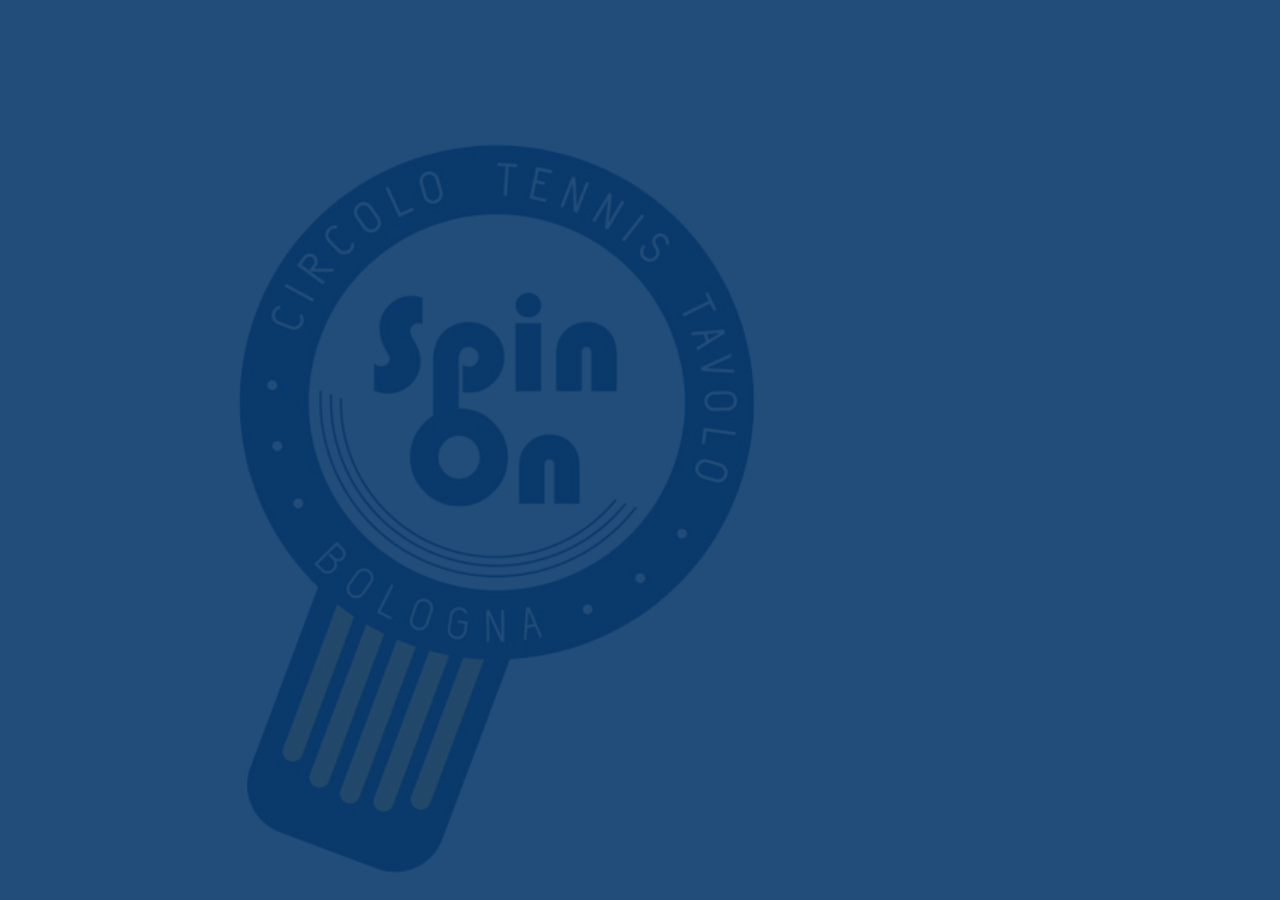
==== index.html @ cd0e2f57 "Pagina cortesia" ====
<!doctype html>

<html lang="en">
   
   
    <head>
       
       
        <!-- META -->
        <meta charset="utf-8">
        <meta name="robots" content="noodp">
        <meta name="viewport" content="width=device-width, initial-scale=1, maximum-scale=1, user-scalable=no">
       
        <!-- PAGE TITLE -->
        <title>Spin On Bologna</title> 
       
        <!-- FAVICON -->
        <link rel="shortcut icon" href="assets/img/favicon.png">
       
        <!-- FONTS -->
		<link rel="preconnect" href="https://fonts.googleapis.com">
		<link rel="preconnect" href="https://fonts.gstatic.com" crossorigin>
		<link href="https://fonts.googleapis.com/css2?family=Georama:wght@400;600;700&display=swap" rel="stylesheet">

       
        <!-- STYLESHEETS -->
        <link rel="stylesheet" type="text/css" href="assets/css/plugins.css">
        <link rel="stylesheet" type="text/css" href="assets/css/main.css">
        
        
    </head>

   
    <body class="cortesia">
    
       
       
        <!-- PRELOADER -->
        <div class="preloader">
           
            <div class="spinner"></div>
            
        </div>
        <!-- /PRELOADER -->
        
        
        
   


        <!-- INTRO -->
        <section id="intro">


            <!-- CONTAINER MID -->
            <div class="container-mid text-center">



                <!-- /ANIMATION CONTAINER -->
				
				<div class="animation-container animation-fade-up" data-animation-delay="300">

                    <p class="brochure">E' ARRIVATO <span class="giallo">&nbsp;SPIN ON&nbsp;</span><br/>IL NUOVO CIRCOLO DEDICATO AL <span class="giallo">&nbsp;TENNIS TAVOLO&nbsp;</span> A BOLOGNA</p>

                </div>
				
				<!-- ANIMATION CONTAINER -->
                <div class="animation-container animation-fade-down" data-animation-delay="0">

                    <h1>WORK IN PROGRESS ...</h1>

                </div>




            </div>
            <!-- /CONTAINER MID -->


        </section>
        <!-- /INTRO -->


       
        
        
        
        
       
        
        
        
       
        
        
        
        
        
        
        
        <!-- BACKGROUND CONTENT -->
        <div class="background-content parallax-on">


            <!-- BACKGROUND CONTENT INNER -->
            <div class="background-content-inner">

                <div class="background-overlay"></div>
                <div class="background-img layer" data-depth="0.1"></div>

            </div>
            <!-- /BACKGROUND CONTENT INNER -->


        </div>
        <!-- /BACKGROUND CONTENT -->
        
        
        
        <!-- JAVASCRIPTS -->
        <script type="text/javascript" src="assets/js/plugins.js"></script>
        <script type="text/javascript" src="assets/js/main.js"></script>
   
   
   
    </body> 
    
    
</html>
---- assets/css/main.css ----
/******************************************************************


	------------------------
	-- TABLE OF CONTENTS --
	------------------------
	
	--  01. Basic
	--  02. Preloader
    --  03. Background Content
    --  04. Navigation
    --  05. Section
    --  06. Section --> Intro
    --  07. Section --> About
    --  08. Section --> Service
    --  09. Section --> Work
    --  10. Section --> Clients
    --  11. Section --> Contact
    --  12. Section --> Footer
 
 
 ******************************************************************/




/** 1. Basic
*******************************************************************/

html
{
    font-size: 10px;
}

body
{
    font-family: 'Georama', sans-serif;
    font-weight: 300;
    font-style: normal;

    color: #fff;
    background: #fff;

    -webkit-font-smoothing: antialiased;
}

h1,
h2,
h3,
h4,
h5,
h6
{
    font-family: 'Open Sans', sans-serif;
    font-weight: 300;

    letter-spacing: 0;

    color: #fff;
}

h1
{
    font-size: 5rem;
}

h2
{
    font-size: 4rem;
}

h3
{
    font-size: 3.5rem;
}

h4
{
    font-size: 3rem;
}

h5
{
    font-size: 2.5rem;
}

h6
{
    font-size: 2rem;
}

p
{
    font-size: 1.5rem;
    line-height: 1.74em;

    letter-spacing: .02em;
}

a,
a:hover,
a:focus
{
    cursor: pointer;
    -webkit-transition: all 300ms ease;
         -o-transition: all 300ms ease;
            transition: all 300ms ease;
    text-decoration: none;
}

a:hover
{
    color: #111;
}

@media (max-width:600px)
{
    html
    {
        font-size: 8px;
    }
}

@media (max-width:500px)
{
    html
    {
        font-size: 7px;
    }
}



/** 2. Preloader
*******************************************************************/

.preloader
{
    position: fixed;
    z-index: 100000;
    bottom: 0;
    left: 0;

    overflow: hidden;

    width: 100%;
    height: 100%;

    background: #fff;
}

.preloader.hide-preloader
{
    height: 0;
    
    -webkit-transition: .8s ease .3s;
         -o-transition: .8s ease .3s;
            transition: .8s ease .3s;
}

.preloader .spinner
{
    position: absolute;
    top: 50%;
    left: 50%;

    display: block;

    width: 50px;
    height: 50px;
    margin-top: -25px;
    margin-left: -25px;

    -webkit-animation: spinner-pulse .6s infinite ease-in-out;
            animation: spinner-pulse .6s infinite ease-in-out;
    text-align: center;

    opacity: 1;
    border-radius: 100%;
    background-color: #111;
}

.preloader.hide-preloader .spinner
{
    opacity: 0;
    
    -webkit-transition: .3s ease;
         -o-transition: .3s ease;
            transition: .3s ease;
}

@-webkit-keyframes spinner-pulse
{
    0%
    {
        -webkit-transform: scale(0);
    }
    100%
    {
        -webkit-transform: scale(1.0);

        opacity: 0;
    }
}

@keyframes spinner-pulse
{
    0%
    {
        -webkit-transform: scale(0);
                transform: scale(0);
    }
    100%
    {
        -webkit-transform: scale(1.0);
                transform: scale(1.0);

        opacity: 0;
    }
}



/** 3. Background Content
*******************************************************************/

.background-content
{
    position: fixed;
    z-index: -1;
    top: 0;
    left: 50%;

    overflow: hidden;

    width: 100%;
    height: 100%;

    -webkit-transform: translate3d(-50%,0,0) !important;
            transform: translate3d(-50%,0,0) !important;
}

.background-content-inner
{
    position: absolute;
    top: 50%;
    left: 50%;

    width: 110%;
    height: 110%;

    -webkit-transform: translate(-50%,-50%);
        -ms-transform: translate(-50%,-50%);
            transform: translate(-50%,-50%);
}

.background-content .background-img
{
    position: absolute;
    z-index: 1;
    top: 0;
    left: 0;

    width: 100%;
    height: 100%;

    background: url(../img/background.jpg);
    background-repeat: no-repeat;
    background-size: cover;
}


/** CORTESIA
*******************************************************************/

p.brochure {
    width: 50%;
    margin: 0 auto;
    font-size: 2em;
}

p.brochure .giallo {
    background-color:#f5cb5d;
	color:#0a3a6b
}

@media (max-width:768px)
{
	p.brochure {
		width: auto;
		margin: 0 1em;
		font-size: 1.5em;
	}
	.background-content .background-img {
		background-position-x: 20%;
	}	
	
}

.cortesia #intro .container-mid h1 {
    margin-top: 1em;
    margin-bottom: 0;
}



/** 4. Navigation
*******************************************************************/

.navigation-main
{
    position: fixed;
    z-index: 100 !important;
    top: 0;

    width: 100%;
    height: 75px;
    padding: 0 30px;

    border-bottom: 1px solid rgba(0,0,0,.12);
    background: #fff;
    -webkit-box-shadow: 0 0 6px 0 rgba(0,0,0,.14);
            box-shadow: 0 0 6px 0 rgba(0,0,0,.14);
}

.navigation-main .container-fluid
{
    max-width: 960px;
}

.navigation-main .navbar-collapse
{
    width: 100%;
}

.navigation-main .navbar-brand
{
    padding: 0;
}

.navigation-main .navbar-brand img
{
    position: absolute;
    top: 50%;

    max-height: 44px;
    margin: 0;
    padding: 0;

    -webkit-transform: translateY(-50%);
        -ms-transform: translateY(-50%);
            transform: translateY(-50%);
}

.navigation-main button
{
    font-size: 28px;

    margin-right: 0;

    color: #000;
}

.navigation-main ul
{
    margin: 0;
    padding: 0;

    list-style: none;
}

.navigation-main ul li a,
.navigation-main ul li span
{
    font-family: 'Open Sans', sans-serif;
    font-size: 13px;
    font-weight: 400;
    line-height: 75px;

    display: block;

    margin: 0;
    padding: 0 15px;

    cursor: pointer;
    -webkit-transition: all .1s  linear;
         -o-transition: all .1s  linear;
            transition: all .1s  linear;
    letter-spacing: .096em;
    text-transform: uppercase;

    color: #000;
    background: none !important;
}

.navigation-main ul li a:hover,
.navigation-main ul li span:hover,
.navigation-main ul li.current a
{
    color: #13bbbd;
}



/** MEDIA QUERIES  **/

@media (max-width: 1000px)
{
    .navigation-main ul li a,
    .navigation-main ul li span
    {
        padding: 0 10px;
    }

    .navigation-main .container-fluid
    {
        padding: 0;
    }

    .navigation-main
    {
        padding: 0;
    }

    .navbar-header
    {
        padding: 0 24px;
    }
}

@media (min-width: 841px)
{
    .navigation-main .dropdown:hover .dropdown-menu
    {
        display: block;
    }
}

@media (max-width: 840px)
{
    .navigation-main
    {
        height: 60px;
    }

    .navbar-header
    {
        float: none;

        margin: 0 !important;
    }

    .navbar-toggle
    {
        line-height: 60px;

        display: block;

        margin-top: -4px !important;
        margin-bottom: 0 !important;
        padding-top: 0 !important;
        padding-bottom: 0 !important;
    }

    .navbar-collapse
    {
        margin: 0 !important;
        padding: 0;

        border-top: 1px solid transparent;
        background: #fff;
        -webkit-box-shadow: inset 0 1px 0 rgba(255,255,255,.1);
                box-shadow: inset 0 1px 0 rgba(255,255,255,.1);
    }

    .navbar-collapse.collapse
    {
        display: none!important;
    }

    .navbar-nav
    {
        float: none!important;

        margin: 7.5px -15px;
        padding-top: 15px !important;
        padding-bottom: 26px !important;
    }

    .navbar-nav > li
    {
        float: none;
    }

    .navbar-nav > li > a
    {
        padding-top: 10px;
        padding-bottom: 10px;
    }

    .navbar-text
    {
        float: none;

        margin: 15px 0;
    }

    .navbar-collapse.collapse.in
    {
        display: block !important;
    }

    .collapsing
    {
        overflow: hidden !important;
    }

    .navigation-main ul li a,
    .navigation-main ul li span,
    .navigation-main ul li .dropdown-menu a
    {
        line-height: 60px !important;

        padding-left: 40px !important;
    }

    .navbar-nav .open .dropdown-menu
    {
        position: static;

        float: none;

        width: auto;
        margin-top: 0;
        padding: 0;

        border: 0;
        background-color: transparent;
        -webkit-box-shadow: none;
                box-shadow: none;
    }

    .navbar-nav .open .dropdown-menu .dropdown-header,
    .navbar-nav .open .dropdown-menu > li > a
    {
        padding: 0;
    }
}

@media (max-height: 840px) and (max-width: 840px)
{
    .navigation-main ul li a,
    .navigation-main ul li span,
    .navigation-main ul li .dropdown-menu a
    {
        line-height: 44px !important;
    }

    .navigation-main
    {
        height: 60px;
    }

    .navigation-main .navbar-brand img
    {
        max-width: 120px;
    }
}

@media (max-height: 600px) and (max-width: 840px)
{
    .navigation-main ul li a,
    .navigation-main ul li span,
    .navigation-main ul li .dropdown-menu a
    {
        line-height: 34px !important;
    }
}



/** 5. Section
*******************************************************************/

section
{
    position: relative;

    margin: 0 auto;
    padding: 16rem 0;

    background: rgba(10, 58, 107, .90);
}

section.white
{
    position: relative;

    background: #fff;
}

section.white h1,
section.white h2,
section.white h3,
section.white h4,
section.white h5,
section.white h6
{
    color: #000;
}

section.white p,
section.white a,
section.white span
{
    color: #333;
}

section:last-of-type
{
    padding-bottom: 20rem;
}

section .container-fluid
{
    max-width: 980px;
}

section .headline
{
    line-height: 1.4em;

    margin-top: 0;
    margin-bottom: .9em;
}

@media (max-width:768px)
{
    section .headline br
    {
        display: none;
    }
}



/** 6. Section --> Intro
*******************************************************************/

#intro
{
    position: relative;

    height: 100vh;
}

#intro .container-mid
{
    position: absolute;
    top: 50%;

    width: 100%;

    -webkit-transform: translateY(-50%);
        -ms-transform: translateY(-50%);
            transform: translateY(-50%);
}

#intro .container-mid h1
{
    line-height: 1.2em;

    margin-top: 0;
    margin-bottom: 1em;
}

#intro .container-mid p.subline
{
    font-size: 2.2rem;
    line-height: 1.6em;

    display: inline-block;

    margin: 0;
    margin-right: .8em;

    vertical-align: middle;
}

#intro .container-mid a
{
    font-size: 2rem;
    line-height: 3.2em;

    position: relative;

    display: inline-block;
    overflow: hidden;

    width: 3.2em;
    margin: 0;
    padding: 0;

    -webkit-transition: .2s ease;
         -o-transition: .2s ease;
            transition: .2s ease;
    text-align: center;
    vertical-align: middle;

    color: #fff;
    border-radius: 100%;
    background: none;
}

#intro .container-mid a:before
{
    position: absolute;
    z-index: 1;
    top: 0;
    left: 0;

    width: 100%;
    height: 100%;

    content: '';
    -webkit-transition: .15s ease;
         -o-transition: .15s ease;
            transition: .15s ease;
    -webkit-transform: scale(1);
        -ms-transform: scale(1);
            transform: scale(1);

    border-radius: 100%;
    background: #13bbbd;
}

#intro .container-mid a:hover:before
{
    -webkit-transform: scale(0);
        -ms-transform: scale(0);
            transform: scale(0);
}

#intro .container-mid a:after
{
    position: absolute;
    z-index: 1;
    top: 0;
    left: 0;

    width: 100%;
    height: 100%;

    content: '';
    -webkit-transition: .15s ease;
         -o-transition: .15s ease;
            transition: .15s ease;
    -webkit-transform: scale(0);
        -ms-transform: scale(0);
            transform: scale(0);

    border-radius: 100%;
    background: #222;
}

#intro .container-mid a:hover:after
{
    -webkit-transform: scale(1);
        -ms-transform: scale(1);
            transform: scale(1);
}

#intro .container-mid a i
{
    position: relative;
    z-index: 2;
}

#intro .animation-container
{
    -webkit-transition: .5s ease;
         -o-transition: .5s ease;
            transition: .5s ease;
}

#intro .animation-container.animation-fade
{
    opacity: 0;
}

#intro .animation-container.animation-fade.run-animation
{
    opacity: 1;
}

#intro .animation-container.animation-fade-up
{
    -webkit-transform: translateY(10vh);
        -ms-transform: translateY(10vh);
            transform: translateY(10vh);

    opacity: 0;
}

#intro .animation-container.animation-fade-up.run-animation
{
    -webkit-transform: translateY(0);
        -ms-transform: translateY(0);
            transform: translateY(0);

    opacity: 1;
}

#intro .animation-container.animation-fade-down
{
    -webkit-transform: translateY(-10vh);
        -ms-transform: translateY(-10vh);
            transform: translateY(-10vh);

    opacity: 0;
}

#intro .animation-container.animation-fade-down.run-animation
{
    -webkit-transform: translateY(0);
        -ms-transform: translateY(0);
            transform: translateY(0);

    opacity: 1;
}

#intro .animation-container.animation-fade-left
{
    -webkit-transform: translateX(10vh);
        -ms-transform: translateX(10vh);
            transform: translateX(10vh);

    opacity: 0;
}

#intro .animation-container.animation-fade-left.run-animation
{
    -webkit-transform: translateX(0);
        -ms-transform: translateX(0);
            transform: translateX(0);

    opacity: 1;
}

#intro .animation-container.animation-fade-right
{
    -webkit-transform: translateX(-10vh);
        -ms-transform: translateX(-10vh);
            transform: translateX(-10vh);

    opacity: 0;
}

#intro .animation-container.animation-fade-right.run-animation
{
    -webkit-transform: translateX(0);
        -ms-transform: translateX(0);
            transform: translateX(0);

    opacity: 1;
}

@media (max-width:1200px)
{
    #intro
    {
        height: auto;
    }
	
    .cortesia #intro
    {
        height: 100vh;
    }	

    #intro .container-mid
    {
        position: relative;
        top: 0;

        margin: 15vh 0;

        -webkit-transform: translate(0);
            -ms-transform: translate(0);
                transform: translate(0);
    }
}



/** 7. Section --> About
*******************************************************************/

#about .subline
{
    max-width: 77%;
    margin: 0 auto 2em auto;
}

#about .about-item
{
    padding-right: 24px;
    padding-left: 24px;
}

#about .about-item img
{
    margin-top: 1.8em;
}

#about .about-item p
{
    margin-top: 1.8em;
    margin-bottom: 0;
}

@media (max-width:768px)
{
    #about .subline
    {
        max-width: 640px;
    }

    #about .about-item img
    {
        margin-right: auto;
        margin-left: auto;
    }

    #about .about-item p
    {
        max-width: 640px;
        margin-right: auto;
        margin-left: auto;

        text-align: center;
    }
}



/** 8. Section --> Service
*******************************************************************/

#service .service-item
{
    margin-top: 4rem;
}

#service .service-item i
{
    font-size: 2rem;
    line-height: 3em;

    display: inline-block;

    width: 3em;
    margin-right: .8em;

    text-align: center;
    vertical-align: middle;

    border-radius: 100%;
    background: #13bbbd;
}

#service .service-item h5
{
    display: inline-block;

    vertical-align: middle;
}

#service .service-item p
{
    margin-top: 1.6em;
    margin-bottom: 0;
}

@media (max-width:768px)
{
    #service .service-item
    {
        text-align: center !important;
    }
}



/** 9. Section --> Work
*******************************************************************/

#work .work-carousel
{
    margin-top: 6rem;
}

#work .work-carousel .owl-dots
{
    position: relative;

    margin-top: 6rem;

    text-align: center;
}

#work .work-carousel .owl-dots .owl-dot
{
    position: relative;

    display: inline-block;

    width: 14px;
    height: 14px;
    margin: 0 6px;

    -webkit-transition: .3s ease;
         -o-transition: .3s ease;
            transition: .3s ease;
    vertical-align: middle;

    border-radius: 100%;
    background: #bdc3c7;
}

#work .work-carousel .owl-dots .owl-dot.active
{
    border-color: rgba(0,0,0,0);
}

#work .work-carousel .owl-dots .owl-dot:after
{
    position: absolute;
    top: 50%;
    left: 50%;

    width: 7px;
    height: 7px;

    content: '';
    -webkit-transition: .3s ease;
         -o-transition: .3s ease;
            transition: .3s ease;
    -webkit-transform: translate(-50%,-50%);
        -ms-transform: translate(-50%,-50%);
            transform: translate(-50%,-50%);

    opacity: 0;
    border-radius: 100%;
    background: #13bbbd;
}

#work .work-carousel .owl-dots .owl-dot.active:after,
#work .work-carousel .owl-dots .owl-dot:hover:after
{
    opacity: 1;
}

#work .work-carousel .item
{
    position: relative;

    display: block;
    overflow: hidden;

    min-height: 46rem;

    background: none;
}

#work .work-carousel .item .bg-image
{
    position: absolute;
    top: 0;
    left: 0;

    width: 100%;
    height: 100%;

    background-position: center;
    background-size: cover;
}

#work .work-carousel .item .info
{
    position: absolute;
    z-index: -4;
    top: 0;
    left: 0;

    display: block;

    width: 100%;
    height: 100%;

    -webkit-transition: .4s ease;
         -o-transition: .4s ease;
            transition: .4s ease;
    pointer-events: none;

    opacity: 1;
    background: rgba(10,10,10,.6);
}

#work .work-carousel .item:hover .info
{
    z-index: 2;

    pointer-events: all;

    opacity: 1;
}

#work .work-carousel .item .info .container-mid
{
    position: absolute;
    top: 50%;
    left: 0;

    width: 100%;

    -webkit-transform: translateY(-50%);
        -ms-transform: translateY(-50%);
            transform: translateY(-50%);
    text-align: center;
}

#work .work-carousel .item .info .container-mid h5
{
    -webkit-transform: translateX(2rem);
        -ms-transform: translateX(2rem);
            transform: translateX(2rem);

    opacity: 0;
    color: #fff;
}

#work .work-carousel .item:hover .info .container-mid h5
{
    -webkit-transition: .2s ease .1s;
         -o-transition: .2s ease .1s;
            transition: .2s ease .1s;
    -webkit-transform: translateX(0);
        -ms-transform: translateX(0);
            transform: translateX(0);

    opacity: 1;
}

#work .work-carousel .item .info .container-mid i
{
    font-size: 2rem;
    line-height: 2.5em;

    display: block;

    width: 2.5em;
    margin: 1em auto 0 auto;

    -webkit-transform: translateX(-2rem);
        -ms-transform: translateX(-2rem);
            transform: translateX(-2rem);
    text-align: center;

    opacity: 0;
    color: #fff;
    border-radius: 100%;
    background: #13bbbd;
}

#work .work-carousel .item:hover .info .container-mid i
{
    -webkit-transition: .2s ease .1s;
         -o-transition: .2s ease .1s;
            transition: .2s ease .1s;
    -webkit-transform: translateX(0);
        -ms-transform: translateX(0);
            transform: translateX(0);

    opacity: 1;
}

#work .work-carousel .item .lightbox-wrapper
{
    position: absolute;

    display: none;

    opacity: 0;
}

.featherlight .featherlight-content
{
    max-height: 95%;
    padding: 0;

    border-bottom: 0;
}

.featherlight .featherlight-content .work-lightbox h1,
.featherlight .featherlight-content .work-lightbox h2,
.featherlight .featherlight-content .work-lightbox h3,
.featherlight .featherlight-content .work-lightbox h4,
.featherlight .featherlight-content .work-lightbox h5,
.featherlight .featherlight-content .work-lightbox h6,
.featherlight .featherlight-content .work-lightbox p
{
    color: #111;
}

.featherlight .featherlight-content  .featherlight-close-icon
{
    font-size: 2.4rem;
    line-height: 2.4em;

    top: .7em;
    left: .7em;

    width: 2.4em;

    border-radius: 100%;
    outline: none !important;
    background: white;
}

.featherlight .featherlight-content .work-lightbox
{
    max-width: 1400px;
    padding: 0 0 10vh 0;

    text-align: center;
}

.featherlight .featherlight-content .work-lightbox img
{
    margin: 0 auto 7vh auto;
}

.featherlight .featherlight-content .work-lightbox .description
{
    max-width: 700px;
    margin: 0 auto;
    padding: 0 5rem;
}

.featherlight .featherlight-content .work-lightbox .description h3
{
    margin-bottom: .25em;

    text-align: left;
}

.featherlight .featherlight-content .work-lightbox .description p.subline
{
    margin-bottom: 2em;

    letter-spacing: .025em;
}

.featherlight .featherlight-content .work-lightbox .description p
{
    margin-bottom: 2em;

    text-align: left;
}



/** 10. Section --> Clients
*******************************************************************/

#clients .client-feedback
{
    padding-top: 2rem;
}

#clients .client-feedback .client-feedback-item
{
    margin-bottom: 5rem;
}

#clients .client-feedback .client-feedback-item:last-child
{
    margin-bottom: 0;
}

@media (max-width:768px)
{
    #clients .client-feedback .client-feedback-item img
    {
        margin: 0 auto 3rem auto;
    }

    #clients .client-feedback .client-feedback-item .text-left
    {
        text-align: center;
    }
}



/** 11. Section --> Contact
*******************************************************************/

#contact .contact-list
{
    display: inline-block;

    margin: 0;
    padding: 3rem 0 0 0;

    list-style: none;

    text-align: left;
}

#contact .contact-list .contact-list-item
{
    margin-bottom: 4rem;
}

#contact .contact-list .contact-list-item .contact-type
{
    display: inline-block;

    margin-right: 1.6rem;
    padding: 0 3.5rem;

    border-radius: 3.5rem;
    background: #13bbbd;
}

#contact .contact-list .contact-list-item .contact-type i
{
    font-size: 2rem;
    line-height: 7rem;

    margin-right: .3em;
}

#contact .contact-list .contact-list-item .contact-type h6
{
    font-weight: 500;

    margin-right: .3em !important;

    color: #fff;
}

#contact .contact-list .contact-list-item h6
{
    line-height: 6rem;

    display: inline-block;

    margin: 0;
}

@media (max-width:500px)
{
    #contact .contact-list .contact-list-item
    {
        text-align: center;
    }

    #contact .contact-list .contact-list-item .contact-type
    {
        display: block;

        margin-bottom: 2rem;

        text-align: center;
    }
}



/** 12. Section --> Footer
*******************************************************************/

#footer
{
    position: relative;

    overflow: hidden;

    margin: 0 auto;
    padding: 6rem 0;
}

#footer p
{
    line-height: 6rem;

    margin: 0;
}

#footer p a
{
    font-weight: 400;

    color: inherit;
}

#footer .social-icons
{
    margin: 0;
    padding: 0;

    list-style: none;
}

#footer .social-icons li
{
    font-size: 2rem;
    line-height: 3em;

    position: relative;

    display: inline-block;
    overflow: hidden;

    width: 3em;
    height: 3em;
    margin: 0;
    margin-right: 1em;

    text-align: center;

    color: #fff;
    border-radius: 100%;
    background: none;
}

#footer .social-icons li:last-child
{
    margin-right: 0;
}

#footer .social-icons li:before
{
    position: absolute;
    z-index: 1;
    top: 0;
    left: 0;

    width: 100%;
    height: 100%;

    content: '';
    -webkit-transition: .15s ease;
         -o-transition: .15s ease;
            transition: .15s ease;
    -webkit-transform: scale(1);
        -ms-transform: scale(1);
            transform: scale(1);

    border-radius: 100%;
    background: #13bbbd;
}

#footer .social-icons li:hover:before
{
    -webkit-transform: scale(0);
        -ms-transform: scale(0);
            transform: scale(0);
}

#footer .social-icons li:after
{
    position: absolute;
    z-index: 1;
    top: 0;
    left: 0;

    width: 100%;
    height: 100%;

    content: '';
    -webkit-transition: .15s ease;
         -o-transition: .15s ease;
            transition: .15s ease;
    -webkit-transform: scale(0);
        -ms-transform: scale(0);
            transform: scale(0);

    border-radius: 100%;
    background: #222;
}

#footer .social-icons li:hover:after
{
    -webkit-transform: scale(1);
        -ms-transform: scale(1);
            transform: scale(1);
}

#footer .social-icons li a
{
    font-size: inherit;

    position: relative;
    z-index: 3;

    display: block;

    color: #fff;
    border: none;
}


@media (max-width:768px)
{
    #footer p
    {
        margin-bottom: 1em;
    }

    #footer .text-left,
    #footer .text-right
    {
        text-align: center;
    }
}
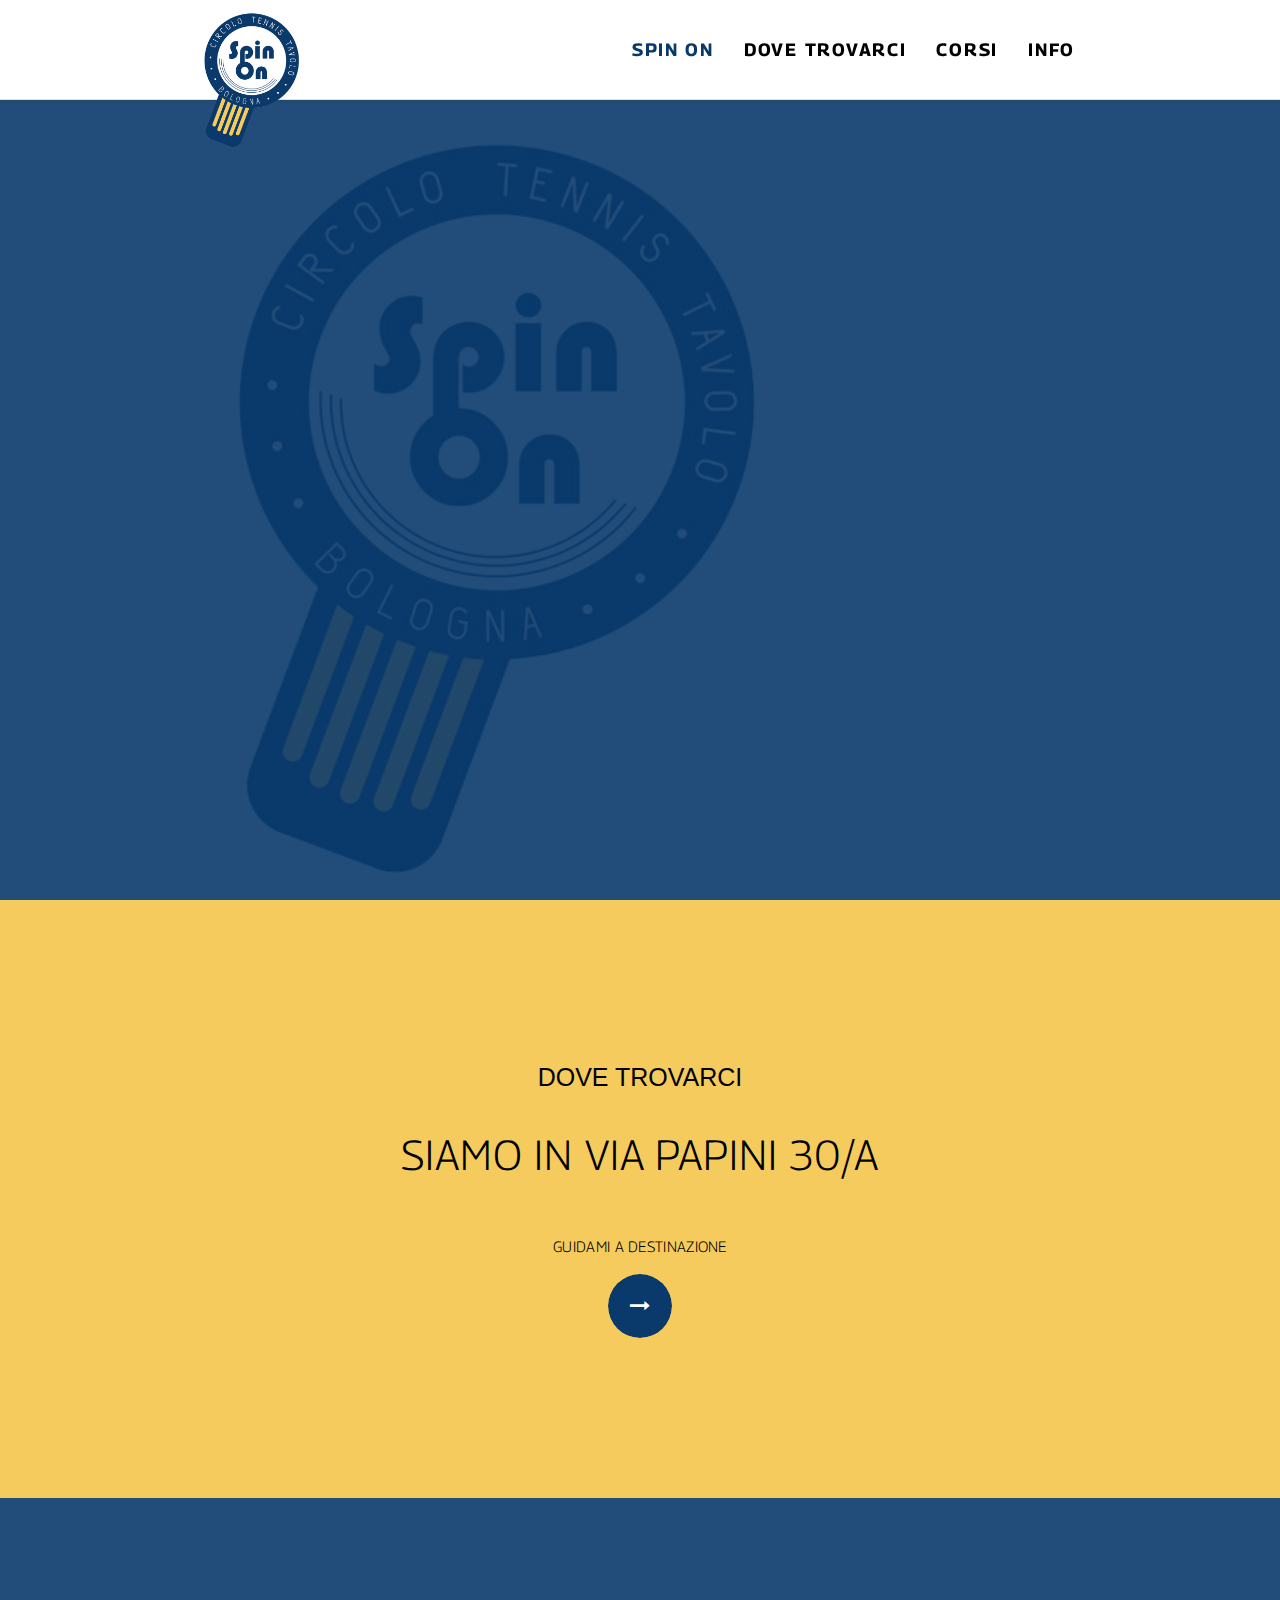
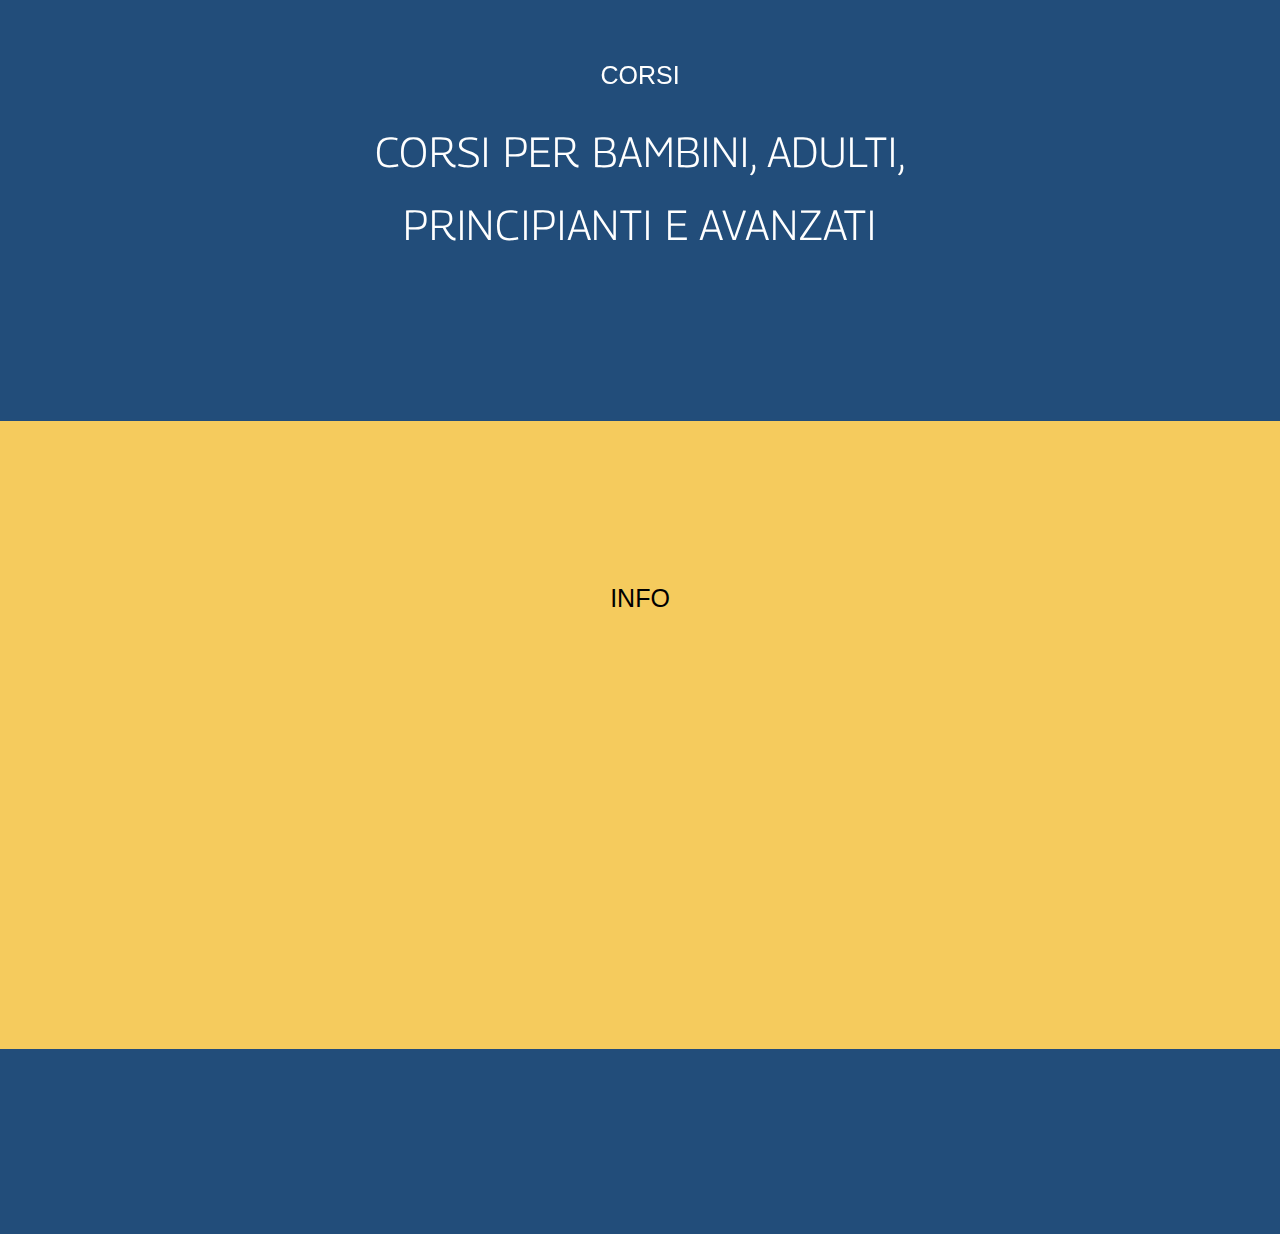
==== commit 6c4b02d3: "Sito monopagina" ====
--- a/index.html
+++ b/index.html
@@ -30,8 +30,8 @@
         
     </head>
 
-   
-    <body class="cortesia">
+    
+    <body id="inizio">
     
        
        
@@ -45,7 +45,53 @@
         
         
         
-   
+        <!-- NAVIGATION -->
+        <nav class="navigation-main">
+
+
+            <!-- CONTAINER FLUID -->
+            <div class="container-fluid">
+
+
+                <!-- NAVIGATION HEADER -->
+                <div class="navbar-header">
+
+                    <button type="button" class="navbar-toggle" data-toggle="collapse" data-target="#navbar"><i class="fa fa-bars" aria-hidden="true"></i></button>
+                    <a class="navbar-brand" href="#"><img class="img-responsive" src="assets/img/navigation-logo.png" alt="" /></a>
+
+                </div>
+                <!-- /NAVIGATION HEADER -->
+
+
+                <!-- NAVBAR -->
+                <div id="navbar" class="navbar-collapse collapse">
+
+
+                    <!-- MENU ITEMS LIST -->
+                    <ul class="navigation-items nav navbar-nav navbar-right">
+
+
+                        <li class="current"><a href="#intro">SPIN ON</a></li>
+                        <li><a href="#about">DOVE TROVARCI</a></li>
+                        <li><a href="#service">CORSI</a></li>
+                        <li><a href="#contact">INFO</a></li>
+
+
+                    </ul>
+                    <!-- /MENU ITEMS LIST -->
+
+
+                </div>
+                <!-- /NAVBAR -->
+
+
+            </div>
+            <!-- /CONTAINER FLUID -->
+
+
+        </nav>
+        <!-- /NAVIGATION -->
+        
 
 
         <!-- INTRO -->
@@ -56,23 +102,21 @@
             <div class="container-mid text-center">
 
 
-
                 <!-- /ANIMATION CONTAINER -->
 				
-				<div class="animation-container animation-fade-up" data-animation-delay="300">
-
-                    <p class="brochure">E' ARRIVATO <span class="giallo">&nbsp;SPIN ON&nbsp;</span><br/>IL NUOVO CIRCOLO DEDICATO AL <span class="giallo">&nbsp;TENNIS TAVOLO&nbsp;</span> A BOLOGNA</p>
+				<div class="animation-container animation-fade-down" data-animation-delay="100">
+
+                    <p class="brochure">E' ARRIVATO <span class="giallo">&nbsp;SPIN ON&nbsp;</span><br/>IL NUOVO CIRCOLO DEDICATO AL <br/><span class="giallo">&nbsp;TENNIS TAVOLO&nbsp;</span> A BOLOGNA</p>
+
+                </div>
+				
+				<div class="animation-container animation-fade-up" data-animation-delay="600">
+
+                    <p class="brochure">PER CHI VUOLE IMPARARE,<br/>PERFEZIONARSI O SFIDARE ALTRI ATLETI ...</p>
 
                 </div>
 				
 				<!-- ANIMATION CONTAINER -->
-                <div class="animation-container animation-fade-down" data-animation-delay="0">
-
-                    <h1>WORK IN PROGRESS ...</h1>
-
-                </div>
-
-
 
 
             </div>
@@ -84,19 +128,210 @@
 
 
        
-        
-        
-        
-        
-       
-        
-        
-        
-       
-        
-        
-        
-        
+        <!-- ABOUT -->
+        <section id="about" class="yellow">
+        
+        
+            <!-- CONTAINER FLUID -->
+            <div class="container-fluid text-center">
+
+
+                <h3 class="headline scroll-animated-from-top brochure">DOVE TROVARCI</h3>
+
+                <p class="subline brochure" >SIAMO IN VIA PAPINI 30/A</p>
+
+				<p class="subline">GUIDAMI A DESTINAZIONE</p>
+                <a href="https://www.google.com/maps/dir//Via+Giovanni+Papini,+30a,+40128+Bologna+BO/@44.5354596,11.3514462,17z/data=!4m9!4m8!1m0!1m5!1m1!1s0x477fd310b5c0956b:0x19789023b77bb68a!2m2!1d11.3536349!2d44.5354596!3e0" class="icona" target="_blank"><i class="fa fa-long-arrow-right" aria-hidden="true"></i></a>
+
+
+
+                   
+
+
+            </div>
+            <!-- /CONTAINER FLUID -->
+
+
+        </section>
+        <!-- /ABOUT -->
+        
+        
+        
+        <!-- SERVICE -->
+        <section id="service">
+        
+        
+            <!-- CONTAINER FLUID -->
+            <div class="container-fluid text-center">
+
+
+                <h3 class="headline scroll-animated-from-top brochure">CORSI</h3>
+
+                <p class="subline brochure" >CORSI PER BAMBINI, ADULTI, PRINCIPIANTI E AVANZATI</p>
+
+
+
+
+            </div>
+            <!-- /CONTAINER FLUID -->
+
+
+        </section>
+        <!-- /SERVICE -->
+        
+        
+        
+        
+        
+        
+        
+        <!-- CONTACT -->
+        <section id="contact" class="yellow">
+        
+        
+            <!-- CONTAINER FLUID -->
+            <div class="container-fluid text-center">
+
+
+                <h3 class="headline scroll-animated-from-top brochure">INFO</h3>
+
+               
+                <!-- CONTACT LIST -->
+                <ul class="contact-list">
+                   
+                   
+                    <!-- CONTACT LIST ITEM
+                    <li class="contact-list-item scroll-animated-from-bottom">
+                       
+                       
+
+                        <div class="contact-type">
+                           
+                            <i class="fa fa-envelope-o" aria-hidden="true"></i>
+                            <h6>EMAIL</h6>
+                            
+                        </div>
+
+                        
+                        
+                        <h6><a href="#">mail</a></h6>
+                        
+                        
+                    </li> -->
+                    <!-- /CONTACT LIST ITEM -->
+                    
+                    
+                    <!-- CONTACT LIST ITEM -->
+                    <li class="contact-list-item scroll-animated-from-bottom">
+                       
+                       
+                        <!-- CONTACT TYPE -->
+                        <div class="contact-type">
+                           
+                            <i class="fa fa-envelope-o" aria-hidden="true"></i>
+                            <h6>CELLULARE</h6>
+                            
+                        </div>
+                        <!-- /CONTACT TYPE -->
+                        
+                        
+                        <h6><a href="tel:+393356543642" title="CHIAMA ORA" class="dottedUnderline">335 654 36 42</a> / <a href="tel:+393358134137" title="CHIAMA ORA" class="dottedUnderline">335 813 41 37</a></h6>
+
+                        
+                    </li>
+                    <!-- /CONTACT LIST ITEM -->
+                    
+                    
+                    <!-- CONTACT LIST ITEM -->
+                    <li class="contact-list-item scroll-animated-from-bottom">
+                       
+                       
+                        <!-- CONTACT TYPE -->
+                        <div class="contact-type">
+                           
+                            <i class="fa fa-envelope-o" aria-hidden="true"></i>
+                            <h6>INDIRIZZO</h6>
+                            
+                        </div>
+                        <!-- /CONTACT TYPE -->
+                        
+                        
+                        <h6><a href="https://www.google.com/maps/dir//Via+Giovanni+Papini,+30a,+40128+Bologna+BO/@44.5354596,11.3514462,17z/data=!4m9!4m8!1m0!1m5!1m1!1s0x477fd310b5c0956b:0x19789023b77bb68a!2m2!1d11.3536349!2d44.5354596!3e0" target="_blank" title="GUIDAMI A DESTINAZIONE" class="dottedUnderline">Via Papini 30/A - BOLOGNA</a></h6>
+                        
+                        
+                    </li>
+                    <!-- /CONTACT LIST ITEM -->
+                    
+                    
+                </ul>
+                <!-- CONTACT LIST -->
+
+
+            </div>
+            <!-- /CONTAINER FLUID -->
+
+
+        </section>
+        <!-- /CONTACT -->
+        
+        
+        
+        <!-- FOOTER -->
+        <section id="footer">
+        
+           
+            <!-- CONTAINER FLUID -->
+            <div class="container-fluid">
+
+
+                <!-- ROW -->
+                <div class="row">
+
+
+                    <!-- COLUMN -->
+                    <div class="col-sm-6 scroll-animated-from-bottom text-left">
+
+                        <p>© 2021 SPIN ON</p>
+
+                    </div>
+                    <!-- /COLUMN -->
+
+
+                    <!-- COLUMN -->
+                    <div class="col-sm-6 scroll-animated-from-bottom text-right">
+
+
+                        <!-- SOCIAL ICONS -->
+                        <ul class="social-icons">
+                        
+
+                            <li><a href="#inizio" class="icona smooth-scroll"><i class="fa fa-long-arrow-up" aria-hidden="true"></i></a></li>
+                            <!--
+							<li><a href="#" class="icona smooth-scroll"><i class="fa fa-facebook" aria-hidden="true"></i></a></li>
+							<li><a href="#" class="icona"><i class="fa fa-twitter" aria-hidden="true"></i></a></li>
+                            <li><a href="#" class="icona"><i class="fa fa-google-plus" aria-hidden="true"></i></a></li>
+                            <li><a href="#" class="icona"><i class="fa fa-linkedin" aria-hidden="true"></i></a></li>
+							-->
+
+                       
+                        </ul>
+                        <!-- /SOCIAL ICONS -->
+
+
+                    </div>
+                    <!-- /COLUMN -->
+
+
+                </div>
+                <!-- ROW -->
+            
+            
+            </div>
+            <!-- /CONTAINER FLUID -->
+
+       
+        </section>
+        <!-- /FOOTER -->
         
         
         
--- a/assets/css/main.css
+++ b/assets/css/main.css
@@ -71,7 +71,7 @@
 
 h3
 {
-    font-size: 3.5rem;
+    font-size: 2.5rem;
 }
 
 h4
@@ -113,6 +113,8 @@
     color: #111;
 }
 
+.dottedUnderline { border-bottom: 1px dotted; }
+
 @media (max-width:600px)
 {
     html
@@ -274,9 +276,9 @@
 *******************************************************************/
 
 p.brochure {
-    width: 50%;
+    width: 60%;
     margin: 0 auto;
-    font-size: 2em;
+    font-size: 3em;
 }
 
 p.brochure .giallo {
@@ -314,7 +316,7 @@
     top: 0;
 
     width: 100%;
-    height: 75px;
+    height: 100px;
     padding: 0 30px;
 
     border-bottom: 1px solid rgba(0,0,0,.12);
@@ -341,15 +343,15 @@
 .navigation-main .navbar-brand img
 {
     position: absolute;
-    top: 50%;
-
-    max-height: 44px;
+	top: 80px;
+    height: 150px;
     margin: 0;
     padding: 0;
 
     -webkit-transform: translateY(-50%);
         -ms-transform: translateY(-50%);
             transform: translateY(-50%);
+	z-index:1000;		
 }
 
 .navigation-main button
@@ -372,10 +374,9 @@
 .navigation-main ul li a,
 .navigation-main ul li span
 {
-    font-family: 'Open Sans', sans-serif;
-    font-size: 13px;
-    font-weight: 400;
-    line-height: 75px;
+    font-size: 18px;
+    font-weight: bold;
+    line-height: 100px;
 
     display: block;
 
@@ -397,7 +398,7 @@
 .navigation-main ul li span:hover,
 .navigation-main ul li.current a
 {
-    color: #13bbbd;
+    color: #0a3a6b;
 }
 
 
@@ -481,10 +482,9 @@
     .navbar-nav
     {
         float: none!important;
-
         margin: 7.5px -15px;
-        padding-top: 15px !important;
-        padding-bottom: 26px !important;
+        padding-top: 55px !important;
+        padding-bottom: 10px !important;
     }
 
     .navbar-nav > li
@@ -545,6 +545,13 @@
     {
         padding: 0;
     }
+	
+	.navigation-main .navbar-brand img {
+		top: 60px;
+		height: 100px;
+	}	
+	
+	
 }
 
 @media (max-height: 840px) and (max-width: 840px)
@@ -563,7 +570,7 @@
 
     .navigation-main .navbar-brand img
     {
-        max-width: 120px;
+        /*max-width: 120px;*/
     }
 }
 
@@ -592,28 +599,28 @@
     background: rgba(10, 58, 107, .90);
 }
 
-section.white
+section.yellow
 {
     position: relative;
 
-    background: #fff;
-}
-
-section.white h1,
-section.white h2,
-section.white h3,
-section.white h4,
-section.white h5,
-section.white h6
+    background: #f5cb5d;
+}
+
+section.yellow h1,
+section.yellow h2,
+section.yellow h3,
+section.yellow h4,
+section.yellow h5,
+section.yellow h6
 {
     color: #000;
 }
 
-section.white p,
-section.white a,
-section.white span
-{
-    color: #333;
+section.yellow p,
+section.yellow a,
+section.yellow span
+{
+    color: #000000;
 }
 
 section:last-of-type
@@ -686,8 +693,11 @@
 
     vertical-align: middle;
 }
-
-#intro .container-mid a
+.fa-long-arrow-right:before {
+    color: #ffffff!important;
+}
+
+a.icona
 {
     font-size: 2rem;
     line-height: 3.2em;
@@ -712,7 +722,7 @@
     background: none;
 }
 
-#intro .container-mid a:before
+a.icona:before
 {
     position: absolute;
     z-index: 1;
@@ -731,17 +741,17 @@
             transform: scale(1);
 
     border-radius: 100%;
-    background: #13bbbd;
-}
-
-#intro .container-mid a:hover:before
+    background: #0a3a6b;
+}
+
+a.icona:hover:before
 {
     -webkit-transform: scale(0);
         -ms-transform: scale(0);
             transform: scale(0);
 }
 
-#intro .container-mid a:after
+a.icona:after
 {
     position: absolute;
     z-index: 1;
@@ -760,17 +770,17 @@
             transform: scale(0);
 
     border-radius: 100%;
-    background: #222;
-}
-
-#intro .container-mid a:hover:after
+    background: #125eac;
+}
+
+a.icona:hover:after
 {
     -webkit-transform: scale(1);
         -ms-transform: scale(1);
             transform: scale(1);
 }
 
-#intro .container-mid a i
+a.icona i
 {
     position: relative;
     z-index: 2;
@@ -898,7 +908,7 @@
 #about .subline
 {
     max-width: 77%;
-    margin: 0 auto 2em auto;
+    margin: 0 auto 1em auto;
 }
 
 #about .about-item
@@ -945,6 +955,11 @@
 
 /** 8. Section --> Service
 *******************************************************************/
+#service
+{
+    /*background-color: #fb3703;*/
+}
+
 
 #service .service-item
 {
@@ -965,7 +980,7 @@
     vertical-align: middle;
 
     border-radius: 100%;
-    background: #13bbbd;
+    background: #0a3a6b;
 }
 
 #service .service-item h5
@@ -1051,7 +1066,7 @@
 
     opacity: 0;
     border-radius: 100%;
-    background: #13bbbd;
+    background: #0a3a6b;
 }
 
 #work .work-carousel .owl-dots .owl-dot.active:after,
@@ -1169,7 +1184,7 @@
     opacity: 0;
     color: #fff;
     border-radius: 100%;
-    background: #13bbbd;
+    background: #0a3a6b;
 }
 
 #work .work-carousel .item:hover .info .container-mid i
@@ -1330,8 +1345,8 @@
     margin-right: 1.6rem;
     padding: 0 3.5rem;
 
-    border-radius: 3.5rem;
-    background: #13bbbd;
+    border-radius: 0;
+    background: #0a3a6b;
 }
 
 #contact .contact-list .contact-list-item .contact-type i
@@ -1460,7 +1475,7 @@
             transform: scale(1);
 
     border-radius: 100%;
-    background: #13bbbd;
+    background: #0a3a6b;
 }
 
 #footer .social-icons li:hover:before
